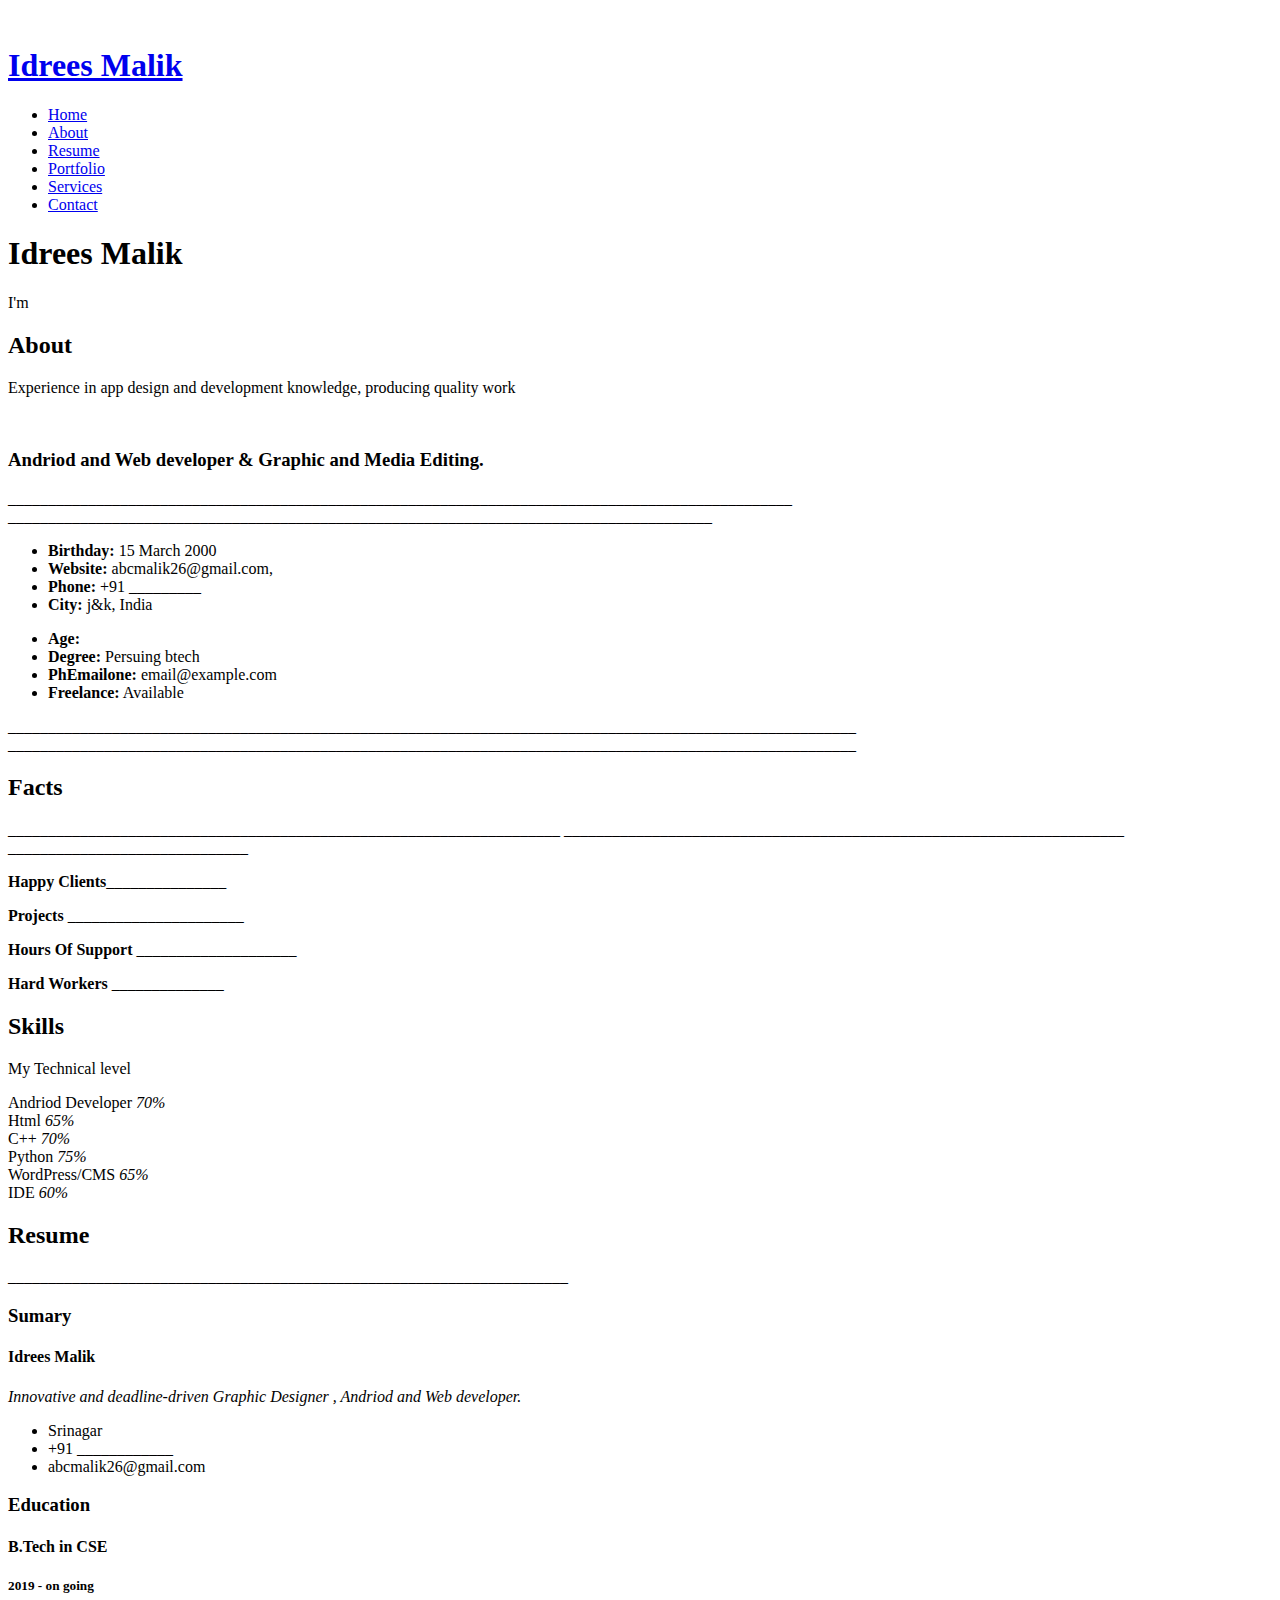
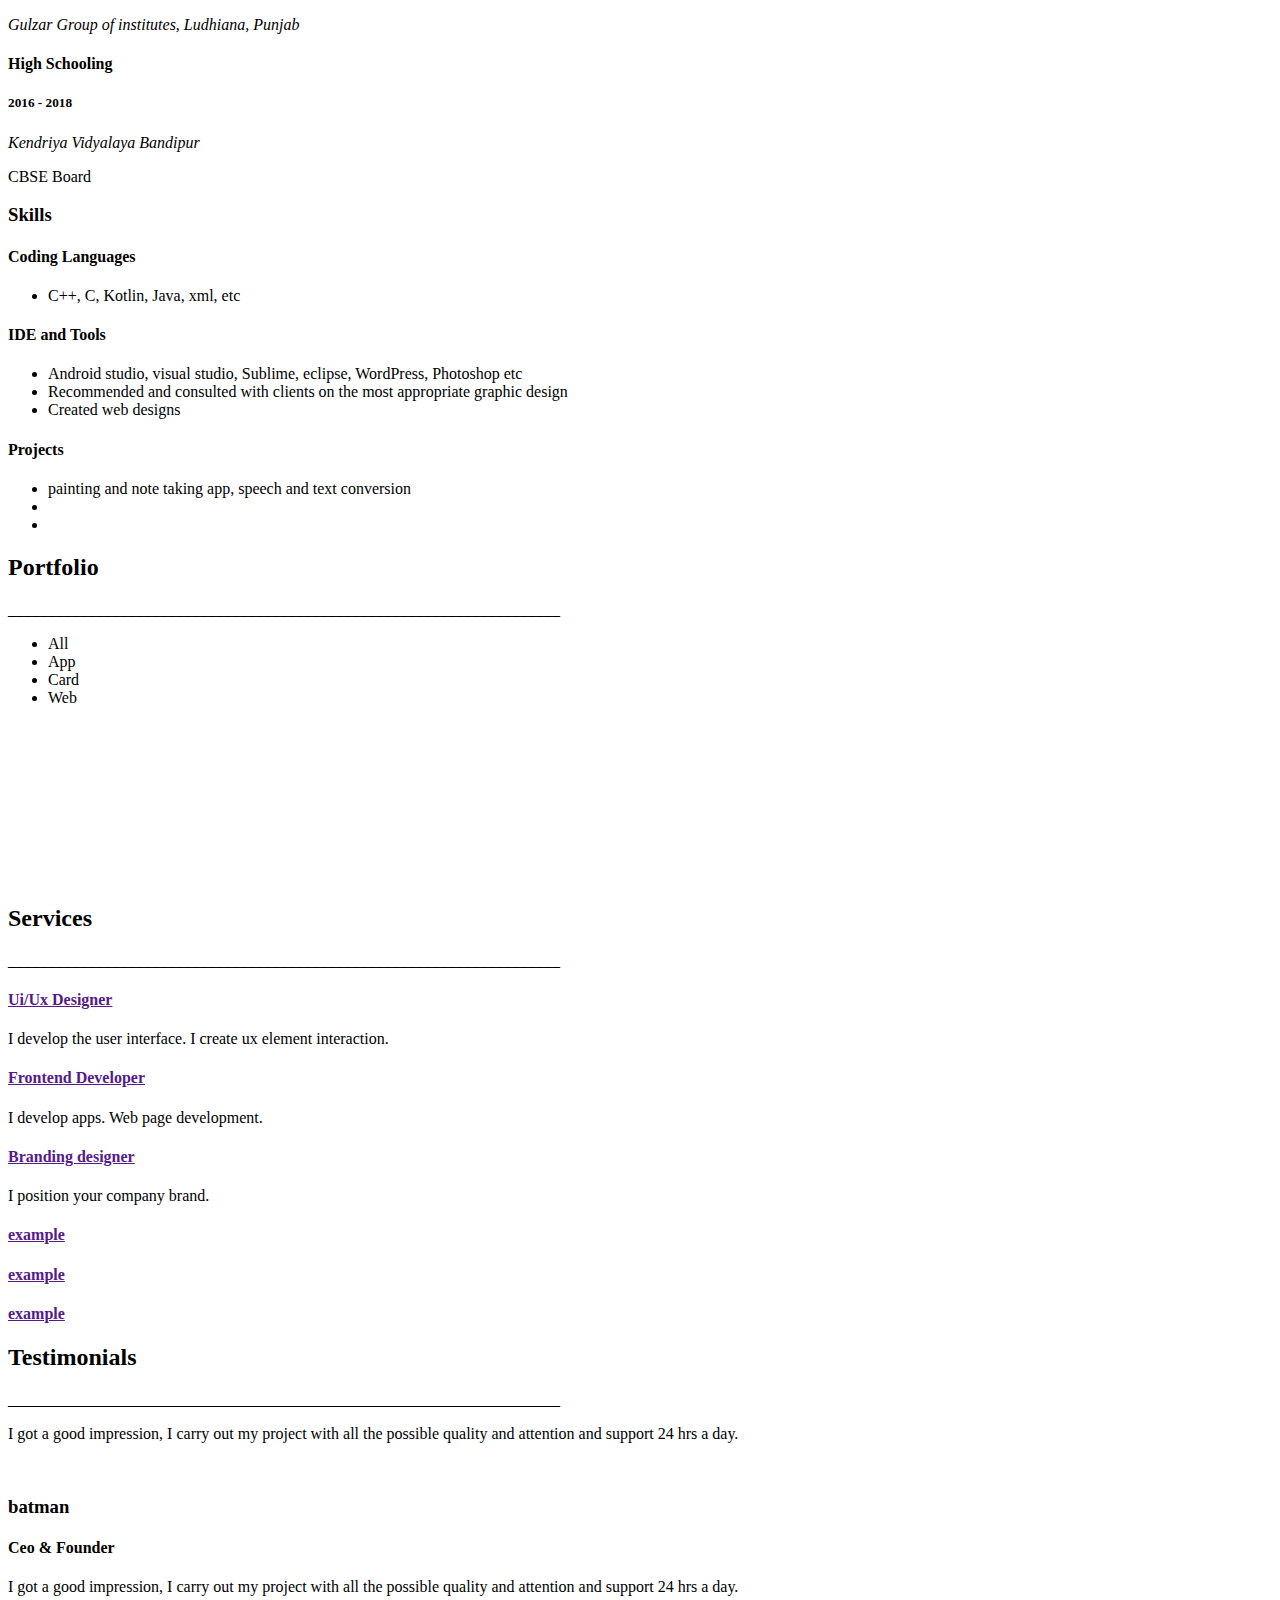
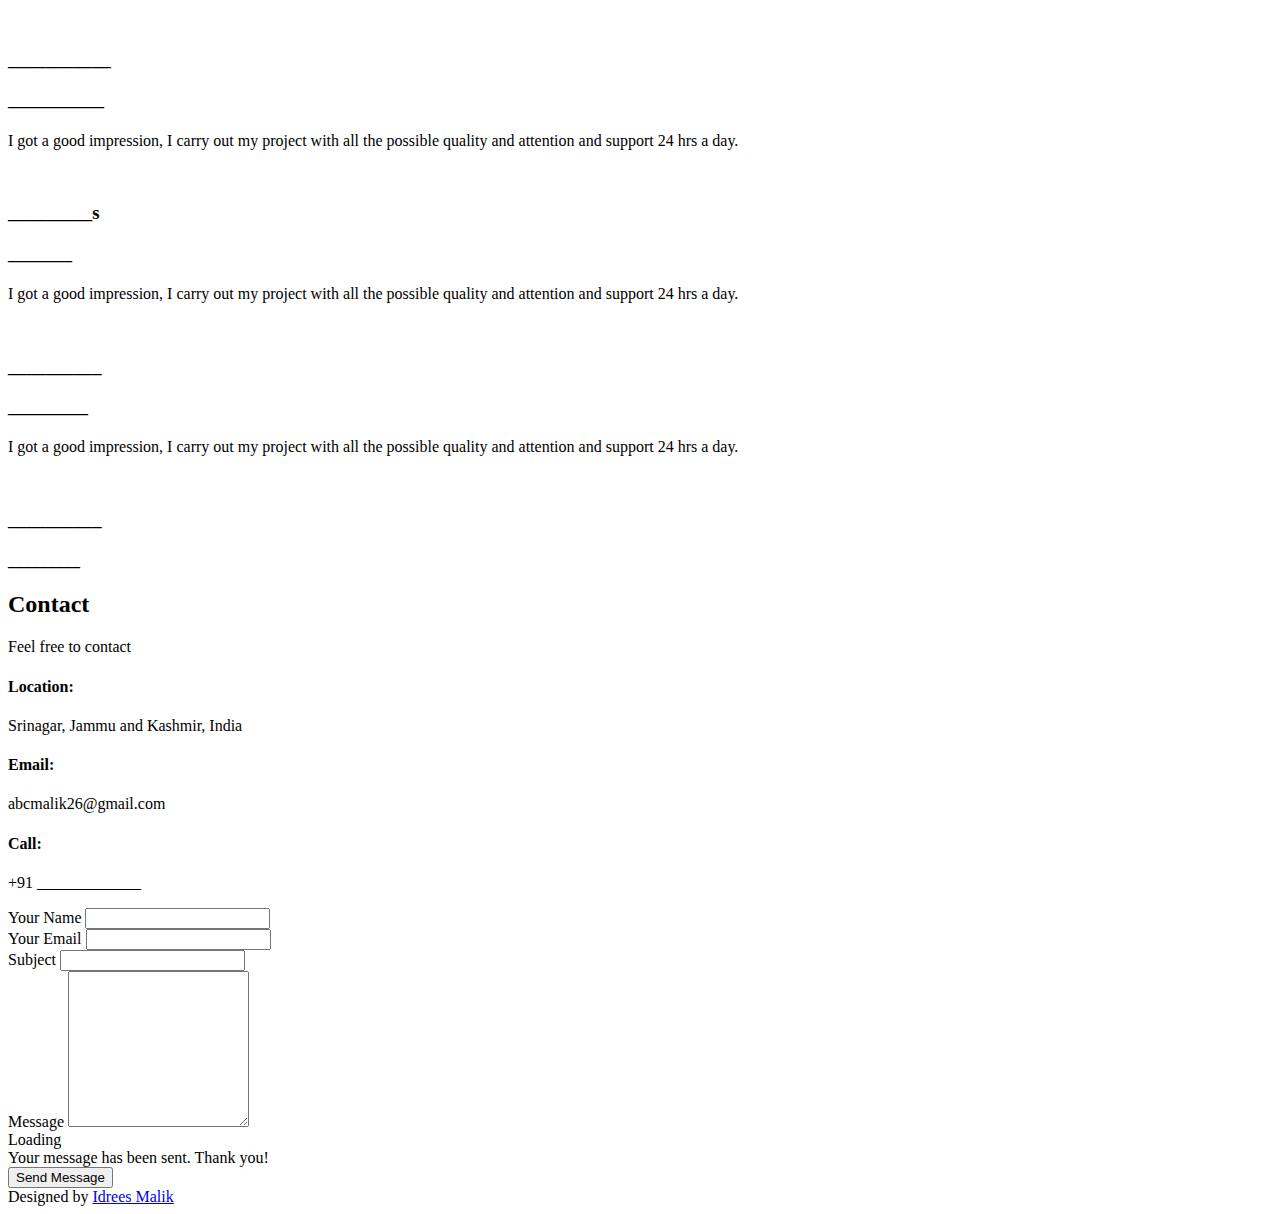
==== index.html @ e6364451 "Add files via upload" ====
<!DOCTYPE html>
<html lang="en">

<head>
  <meta charset="utf-8">
  <meta content="width=device-width, initial-scale=1.0" name="viewport">

  <title>Index</title>
  <meta content="" name="description">
  <meta content="" name="keywords">

  <!-- Favicons -->
  <link href="assets/img/favicon.png" rel="icon">
  <link href="assets/img/apple-touch-icon.png" rel="apple-touch-icon">

  <!-- Google Fonts -->
  <link href="https://fonts.googleapis.com/css?family=Open+Sans:300,300i,400,400i,600,600i,700,700i|Raleway:300,300i,400,400i,500,500i,600,600i,700,700i|Poppins:300,300i,400,400i,500,500i,600,600i,700,700i" rel="stylesheet">

  <!-- CSS Files -->
  <link href="assets/design/" rel="stylesheet">
  <link href="assets/design/bootstrap/css/bootstrap.min.css" rel="stylesheet">
  <link href="assets/design/bootstrap-icons/bootstrap-icons.css" rel="stylesheet">
  <link href="assets/design/boxicons/css/boxicons.min.css" rel="stylesheet">
  <link href="assets/design/glightbox/css/glightbox.min.css" rel="stylesheet">
  <link href="assets/design/swiper/swiper-bundle.min.css" rel="stylesheet">

  <!-- Main CSS File -->
  <link href="assets/css/style.css" rel="stylesheet">

  
</head>

<body>

  <!-- ======= Mobile nav toggle button ======= -->
  <i class="bi bi-list mobile-nav-toggle d-xl-none"></i>

  <!-- ======= Header ======= -->
  <header id="header">
    <div class="d-flex flex-column">

      <div class="profile">
        <img src="assets/img/profile-img.jpg" alt="" class="img-fluid rounded-circle">
        <h1 class="text-light"><a href="index.html">Idrees Malik</a></h1>
        <div class="social-links mt-3 text-center">
          <a href="#" class="twitter"><i class="bx bxl-twitter"></i></a>
          <a href="#" class="facebook"><i class="bx bxl-facebook"></i></a>
          <a href="#" class="instagram"><i class="bx bxl-instagram"></i></a>
          <a href="#" class="google-plus"><i class="bx bxl-skype"></i></a>
          <a href="#" class="linkedin"><i class="bx bxl-linkedin"></i></a>
        </div>
      </div>

      <nav id="navbar" class="nav-menu navbar">
        <ul>
          <li><a href="#hero" class="nav-link scrollto active"><i class="bx bx-home"></i> <span>Home</span></a></li>
          <li><a href="#about" class="nav-link scrollto"><i class="bx bx-user"></i> <span>About</span></a></li>
  
          <li><a href="#resume" class="nav-link scrollto"><i class="bx bx-file-blank"></i> <span>Resume</span></a></li>
          <li><a href="#portfolio" class="nav-link scrollto"><i class="bx bx-book-content"></i> <span>Portfolio</span></a></li>
          <li><a href="#services" class="nav-link scrollto"><i class="bx bx-server"></i> <span>Services</span></a></li>
          <li><a href="#contact" class="nav-link scrollto"><i class="bx bx-envelope"></i> <span>Contact</span></a></li>
        </ul>
      </nav><!-- .nav-menu -->
    </div>
  </header><!-- End Header -->

  <!-- ======= Hero Section ======= -->
  <section id="hero" class="d-flex flex-column justify-content-center align-items-center">
    <div class="hero-container" data-aos="fade-in">
      <h1>Idrees Malik</h1>
      <p>I'm <span class="typed" data-typed-items=" Developer, Designer , Photographer"></span></p>
    </div>
  </section><!-- End Hero -->

  <main id="main">

    <!-- ======= About Section ======= -->
      <!--About section-->
      <section id="about" class="about">
        <div class="container"></div>
       
        <div class="section-title">
            <h2>About</h2>
            <p> Experience in app design and development knowledge, producing quality work</p>
        </div>

        <div class="row">
            <div class="col-lg-4" data-aos="fade-right">
                <img src="assets/img/profile-img.jpg" class="img-fluid" alt="">
            </div>
            <div class="col-lg-8 pt-4 pt-lg-0 content" data-aos="fade-left">
                <h3>Andriod and Web developer &amp; Graphic and Media Editing.</h3>
                <p class="fst-italic">
                __________________________________________________________________________________________________
                ________________________________________________________________________________________
                </p>
                <div class="row">
                    <div class="col-lg-6">
                        <ul>
                            <li><i class="bi bi-chevron-right"></i> <strong>Birthday:</strong> <span>15 March 2000</span></li>
                            <li><i class="bi bi-chevron-right"></i> <strong>Website:</strong> <span>abcmalik26@gmail.com,</span></li>
                            <li><i class="bi bi-chevron-right"></i> <strong>Phone:</strong> <span>+91 _________</span></li>
                            <li><i class="bi bi-chevron-right"></i> <strong>City:</strong> <span>j&k, India</span></li>
                          </ul>
                    </div>
                    <div class="col-lg-6">
                        <ul>
                            <li><i class="bi bi-chevron-right"></i> <strong>Age:</strong> <span></span></li>
                            <li><i class="bi bi-chevron-right"></i> <strong>Degree:</strong> <span>Persuing btech</span></li>
                            <li><i class="bi bi-chevron-right"></i> <strong>PhEmailone:</strong> <span>email@example.com</span></li>
                            <li><i class="bi bi-chevron-right"></i> <strong>Freelance:</strong> <span>Available</span></li>
                          </ul>
                    </div>
                </div>
                <p>
                   __________________________________________________________________________________________________________
                   __________________________________________________________________________________________________________
                </p>
            </div>

        </div>
    </div>
    </section><!--about section end-->

    <!--Facts section-->

    <section id="facts" class="facts">
        <div class="container">

            <div class="section-title">
                <h2>Facts</h2>
                <p>_____________________________________________________________________
                  ______________________________________________________________________
                  ______________________________</p>
            </div>
            <div class="row no-gutters">
                <div class="col-lg-3 col-md-6 d-md-flex align-items-md-stretch" data-aos="fade-up">
                    <div class="count-box">
                        <i class="bi bi-emoji-smile"></i>
                        <span data-purecounter-start="0" data-purecounter-end="150" data-purecounter-duration="1" class="purecounter"></span>
                        <p><strong>Happy Clients</strong>_______________ </p>

                    </div>
                </div>
                <div class="col-lg-3 col-md-6 d-md-flex align-items-md-stretch"></div>
                <div class="count-box">
                    <i class="bi bi-journal-richtext"></i>
                    <span data-purecounter-start="0" data-purecounter-end="12" data-purecounter-duration="1" class="purecounter"></span>
                    <p><strong>Projects</strong> ______________________</p>
                </div>
            </div>
            <div class="col-lg-3 col-md-6 d-md-flex align-items-md-stretch" data-aos="fade-up" data-aos-delay="200">
                <div class="count-box">
                  <i class="bi bi-headset"></i>
                  <span data-purecounter-start="0" data-purecounter-end="145" data-purecounter-duration="1" class="purecounter"></span>
                  <p><strong>Hours Of Support</strong> ____________________</p>
                  </div>
                  </div>
                  <div class="col-lg-3 col-md-6 d-md-flex align-items-md-stretch" data-aos="fade-up" data-aos-delay="300">
                    <div class="count-box">
                      <i class="bi bi-people"></i>
                      <span data-purecounter-start="0" data-purecounter-end="7" data-purecounter-duration="1" class="purecounter"></span>
                      <p><strong>Hard Workers</strong> ______________</p>
                    </div>
                  </div>   

                   </div>

      </div>
    </section><!-- End Facts Section -->

    <!-- ======= Skills Section ======= -->
    <!-- ======= Skills Section ======= -->
    <section id="skills" class="skills section-bg">
      <div class="container">

        <div class="section-title">
          <h2>Skills</h2>
          <p>My Technical level</p>
        </div>

        <div class="row skills-content">

          <div class="col-lg-6" data-aos="fade-up">

            <div class="progress">
              <span class="skill">Andriod Developer <i class="val">70%</i></span>
              <div class="progress-bar-wrap">
                <div class="progress-bar" role="progressbar" aria-valuenow="100" aria-valuemin="0" aria-valuemax="100"></div>
              </div>
            </div>

            <div class="progress">
              <span class="skill">Html <i class="val">65%</i></span>
              <div class="progress-bar-wrap">
                <div class="progress-bar" role="progressbar" aria-valuenow="90" aria-valuemin="0" aria-valuemax="100"></div>
              </div>
            </div>

            <div class="progress">
              <span class="skill">C++ <i class="val">70%</i></span>
              <div class="progress-bar-wrap">
                <div class="progress-bar" role="progressbar" aria-valuenow="75" aria-valuemin="0" aria-valuemax="100"></div>
              </div>
            </div>

          </div>

          <div class="col-lg-6" data-aos="fade-up" data-aos-delay="100">

            <div class="progress">
              <span class="skill">Python <i class="val">75%</i></span>
              <div class="progress-bar-wrap">
                <div class="progress-bar" role="progressbar" aria-valuenow="80" aria-valuemin="0" aria-valuemax="100"></div>
              </div>
            </div>

            <div class="progress">
              <span class="skill">WordPress/CMS <i class="val">65%</i></span>
              <div class="progress-bar-wrap">
                <div class="progress-bar" role="progressbar" aria-valuenow="90" aria-valuemin="0" aria-valuemax="100"></div>
              </div>
            </div>

            <div class="progress">
              <span class="skill">IDE <i class="val">60%</i></span>
              <div class="progress-bar-wrap">
                <div class="progress-bar" role="progressbar" aria-valuenow="55" aria-valuemin="0" aria-valuemax="100"></div>
              </div>
            </div>

          </div>

        </div>

      </div>
    </section><!-- End Skills Section -->

    <!-- End Skills Section -->

    <!-- ======= Resume Section ======= -->
    <section id="resume" class="resume">
      <div class="container">

        <div class="section-title">
          <h2>Resume</h2>
          <p>______________________________________________________________________</p>
        </div>

        <div class="row">
          <div class="col-lg-6" data-aos="fade-up">
            <h3 class="resume-title">Sumary</h3>
            <div class="resume-item pb-0">
              <h4>Idrees Malik</h4>
              <p><em>Innovative and deadline-driven Graphic Designer , Andriod and Web developer.</em></p>
              <ul>
                <li>Srinagar</li>
                <li>+91 ____________</li>
                <li>abcmalik26@gmail.com</li>
              </ul>
            </div>

            <h3 class="resume-title">Education</h3>
            <div class="resume-item">
              <h4>B.Tech in CSE</h4>
              <h5>2019 - on going</h5>
              <p><em>Gulzar Group of institutes, Ludhiana, Punjab</em></p>
              <p></p>
            </div>
            <div class="resume-item">
              <h4>High Schooling</h4>
              <h5>2016 - 2018</h5>
              <p><em>Kendriya Vidyalaya Bandipur </em></p>
              <p>CBSE Board</p>
            </div>
          </div>
          <div class="col-lg-6" data-aos="fade-up" data-aos-delay="100">
            <h3 class="resume-title">Skills</h3>
            <div class="resume-item">
              <h4>Coding Languages</h4>
              <p><em> </em></p>
              <ul>
                <li>C++, C, Kotlin, Java, xml, etc</li>
               
              </ul>
            </div>
            <div class="resume-item">
              <h4>IDE and Tools</h4>
              <p><em></em></p>
              <ul>
                <li>Android studio, visual studio, Sublime, eclipse,
                  WordPress, Photoshop etc</li>
                  <li>Recommended and consulted with clients on the most appropriate graphic design</li>
                  <li>Created web designs</li>
              </ul>
            </div>
            <div class="resume-item">
              <h4>Projects</h4>
              <p><em></em></p>
              <ul>
                <li>painting and note taking app, speech and text conversion </li>
                  <li></li>
                  <li></li>
              </ul>
            </div>
          </div>
        </div>

      </div>
    </section><!-- End Resume Section -->

    <!-- ======= Portfolio Section ======= -->
    <section id="portfolio" class="portfolio section-bg">
      <div class="container">

        <div class="section-title">
          <h2>Portfolio</h2>
          <p>_____________________________________________________________________</p>
        </div>

        <div class="row" data-aos="fade-up">
          <div class="col-lg-12 d-flex justify-content-center">
            <ul id="portfolio-flters">
              <li data-filter="*" class="filter-active">All</li>
              <li data-filter=".filter-app">App</li>
              <li data-filter=".filter-card">Card</li>
              <li data-filter=".filter-web">Web</li>
            </ul>
          </div>
        </div>

        <div class="row portfolio-container" data-aos="fade-up" data-aos-delay="100">

          <div class="col-lg-4 col-md-6 portfolio-item filter-app">
            <div class="portfolio-wrap">
              <img src="assets/img/portfolio/portfolio-1.jpg" class="img-fluid" alt="">
              <div class="portfolio-links">
                <a href="assets/img/portfolio/portfolio-1.jpg" data-gallery="portfolioGallery" class="portfolio-lightbox" title="App 1"><i class="bx bx-plus"></i></a>
                <a href="portfolio-details.html" title="More Details"><i class="bx bx-link"></i></a>
              </div>
            </div>
          </div>

          <div class="col-lg-4 col-md-6 portfolio-item filter-web">
            <div class="portfolio-wrap">
              <img src="assets/img/portfolio/portfolio-2.jpg" class="img-fluid" alt="">
              <div class="portfolio-links">
                <a href="assets/img/portfolio/portfolio-2.jpg" data-gallery="portfolioGallery" class="portfolio-lightbox" title="Web 3"><i class="bx bx-plus"></i></a>
                <a href="portfolio-details.html" title="More Details"><i class="bx bx-link"></i></a>
              </div>
            </div>
          </div>

          <div class="col-lg-4 col-md-6 portfolio-item filter-app">
            <div class="portfolio-wrap">
              <img src="assets/img/portfolio/portfolio-3.jpg" class="img-fluid" alt="">
              <div class="portfolio-links">
                <a href="assets/img/portfolio/portfolio-3.jpg" data-gallery="portfolioGallery" class="portfolio-lightbox" title="App 2"><i class="bx bx-plus"></i></a>
                <a href="portfolio-details.html" title="More Details"><i class="bx bx-link"></i></a>
              </div>
            </div>
          </div>

          <div class="col-lg-4 col-md-6 portfolio-item filter-card">
            <div class="portfolio-wrap">
              <img src="assets/img/portfolio/portfolio-4.jpg" class="img-fluid" alt="">
              <div class="portfolio-links">
                <a href="assets/img/portfolio/portfolio-4.jpg" data-gallery="portfolioGallery" class="portfolio-lightbox" title="Card 2"><i class="bx bx-plus"></i></a>
                <a href="portfolio-details.html" title="More Details"><i class="bx bx-link"></i></a>
              </div>
            </div>
          </div>

          <div class="col-lg-4 col-md-6 portfolio-item filter-web">
            <div class="portfolio-wrap">
              <img src="assets/img/portfolio/portfolio-5.jpg" class="img-fluid" alt="">
              <div class="portfolio-links">
                <a href="assets/img/portfolio/portfolio-5.jpg" data-gallery="portfolioGallery" class="portfolio-lightbox" title="Web 2"><i class="bx bx-plus"></i></a>
                <a href="portfolio-details.html" title="More Details"><i class="bx bx-link"></i></a>
              </div>
            </div>
          </div>

          <div class="col-lg-4 col-md-6 portfolio-item filter-app">
            <div class="portfolio-wrap">
              <img src="assets/img/portfolio/portfolio-6.jpg" class="img-fluid" alt="">
              <div class="portfolio-links">
                <a href="assets/img/portfolio/portfolio-6.jpg" data-gallery="portfolioGallery" class="portfolio-lightbox" title="App 3"><i class="bx bx-plus"></i></a>
                <a href="portfolio-details.html" title="More Details"><i class="bx bx-link"></i></a>
              </div>
            </div>
          </div>

          <div class="col-lg-4 col-md-6 portfolio-item filter-card">
            <div class="portfolio-wrap">
              <img src="assets/img/portfolio/portfolio-7.jpg" class="img-fluid" alt="">
              <div class="portfolio-links">
                <a href="assets/img/portfolio/portfolio-7.jpg" data-gallery="portfolioGallery" class="portfolio-lightbox" title="Card 1"><i class="bx bx-plus"></i></a>
                <a href="portfolio-details.html" title="More Details"><i class="bx bx-link"></i></a>
              </div>
            </div>
          </div>

          <div class="col-lg-4 col-md-6 portfolio-item filter-card">
            <div class="portfolio-wrap">
              <img src="assets/img/portfolio/portfolio-8.jpg" class="img-fluid" alt="">
              <div class="portfolio-links">
                <a href="assets/img/portfolio/portfolio-8.jpg" data-gallery="portfolioGallery" class="portfolio-lightbox" title="Card 3"><i class="bx bx-plus"></i></a>
                <a href="portfolio-details.html" title="More Details"><i class="bx bx-link"></i></a>
              </div>
            </div>
          </div>

          <div class="col-lg-4 col-md-6 portfolio-item filter-web">
            <div class="portfolio-wrap">
              <img src="assets/img/portfolio/portfolio-9.jpg" class="img-fluid" alt="">
              <div class="portfolio-links">
                <a href="assets/img/portfolio/portfolio-9.jpg" data-gallery="portfolioGallery" class="portfolio-lightbox" title="Web 3"><i class="bx bx-plus"></i></a>
                <a href="portfolio-details.html" title="More Details"><i class="bx bx-link"></i></a>
              </div>
            </div>
          </div>

        </div>

      </div>
    </section><!-- End Portfolio Section -->

    <!-- ======= Services Section ======= -->
    <section id="services" class="services">
      <div class="container">

        <div class="section-title">
          <h2>Services</h2>
          <p>_____________________________________________________________________</p>
        </div>

        <div class="row">
          <div class="col-lg-4 col-md-6 icon-box" data-aos="fade-up">
            <div class="icon"><i class="bi bi-briefcase"></i></div>
            <h4 class="title"><a href="">Ui/Ux
              Designer</a></h4>
            <p class="description">
              I develop the user interface.
              
              I create ux element interaction.
              
              </p>
          </div>
          <div class="col-lg-4 col-md-6 icon-box" data-aos="fade-up" data-aos-delay="100">
            <div class="icon"><i class="bi bi-card-checklist"></i></div>
            <h4 class="title"><a href="">Frontend Developer</a></h4>
            <p class="description">
              I develop apps.
              
              Web page development.
              
              </p>
          </div>
          <div class="col-lg-4 col-md-6 icon-box" data-aos="fade-up" data-aos-delay="200">
            <div class="icon"><i class="bi bi-bar-chart"></i></div>
            <h4 class="title"><a href="">Branding designer</a></h4>
            <p class="description">
              
              I position your company brand.</p>
          </div>
          <div class="col-lg-4 col-md-6 icon-box" data-aos="fade-up" data-aos-delay="300">
            <div class="icon"><i class="bi bi-binoculars"></i></div>
            <h4 class="title"><a href="">example</a></h4>
            <p class="description"></p>
          </div>
          <div class="col-lg-4 col-md-6 icon-box" data-aos="fade-up" data-aos-delay="400">
            <div class="icon"><i class="bi bi-brightness-high"></i></div>
            <h4 class="title"><a href="">example</a></h4>
            <p class="description"></p>
          </div>
          <div class="col-lg-4 col-md-6 icon-box" data-aos="fade-up" data-aos-delay="500">
            <div class="icon"><i class="bi bi-calendar4-week"></i></div>
            <h4 class="title"><a href="">example</a></h4>
            <p class="description"></p>
          </div>
        </div>

      </div>
    </section><!-- End Services Section -->

    <!-- ======= Testimonials Section ======= -->
    <section id="testimonials" class="testimonials section-bg">
      <div class="container">

        <div class="section-title">
          <h2>Testimonials</h2>
          <p>_____________________________________________________________________</p>
        </div>

        <div class="testimonials-slider swiper-container" data-aos="fade-up" data-aos-delay="100">
          <div class="swiper-wrapper">

            <div class="swiper-slide">
              <div class="testimonial-item" data-aos="fade-up">
                <p>
                  <i class="bx bxs-quote-alt-left quote-icon-left"></i>
                  I got a good impression, I carry out my project with all the possible quality and attention and support 24 hrs a day.
                  <i class="bx bxs-quote-alt-right quote-icon-right"></i>
                </p>
                <img src="assets/img/testimonials/testimonials-1.jpg" class="testimonial-img" alt="">
                <h3>batman</h3>
                <h4>Ceo &amp; Founder</h4>
              </div>
            </div><!-- End testimonial item -->

            <div class="swiper-slide">
              <div class="testimonial-item" data-aos="fade-up" data-aos-delay="100">
                <p>
                  <i class="bx bxs-quote-alt-left quote-icon-left"></i>
                  I got a good impression, I carry out my project with all the possible quality and attention and support 24 hrs a day.
                  <i class="bx bxs-quote-alt-right quote-icon-right"></i>
                </p>
                <img src="assets/img/testimonials/testimonials-2.jpg" class="testimonial-img" alt="">
                <h3>___________</h3>
                <h4>____________</h4>
              </div>
            </div><!-- End testimonial item -->

            <div class="swiper-slide">
              <div class="testimonial-item" data-aos="fade-up" data-aos-delay="200">
                <p>
                  <i class="bx bxs-quote-alt-left quote-icon-left"></i>
                  I got a good impression, I carry out my project with all the possible quality and attention and support 24 hrs a day.
                  <i class="bx bxs-quote-alt-right quote-icon-right"></i>
                </p>
                <img src="assets/img/testimonials/testimonials-3.jpg" class="testimonial-img" alt="">
                <h3>_________s</h3>
                <h4>________</h4>
              </div>
            </div><!-- End testimonial item -->

            <div class="swiper-slide">
              <div class="testimonial-item" data-aos="fade-up" data-aos-delay="300">
                <p>
                  <i class="bx bxs-quote-alt-left quote-icon-left"></i>
                  I got a good impression, I carry out my project with all the possible quality and attention and support 24 hrs a day.
                  <i class="bx bxs-quote-alt-right quote-icon-right"></i>
                </p>
                <img src="assets/img/testimonials/testimonials-4.jpg" class="testimonial-img" alt="">
                <h3>__________</h3>
                <h4>__________</h4>
              </div>
            </div><!-- End testimonial item -->

            <div class="swiper-slide">
              <div class="testimonial-item" data-aos="fade-up" data-aos-delay="400">
                <p>
                  <i class="bx bxs-quote-alt-left quote-icon-left"></i>
                  I got a good impression, I carry out my project with all the possible quality and attention and support 24 hrs a day.
                  <i class="bx bxs-quote-alt-right quote-icon-right"></i>
                </p>
                <img src="assets/img/testimonials/testimonials-5.jpg" class="testimonial-img" alt="">
                <h3>__________</h3>
                <h4>_________</h4>
              </div>
            </div><!-- End testimonial item -->

          </div>
          <div class="swiper-pagination"></div>
        </div>

      </div>
    </section><!-- End Testimonials Section -->

    <!-- ======= Contact Section ======= -->
    <section id="contact" class="contact">
      <div class="container">

        <div class="section-title">
          <h2>Contact</h2>
          <p>Feel free to contact</p>
        </div>

        <div class="row" data-aos="fade-in">

          <div class="col-lg-5 d-flex align-items-stretch">
            <div class="info">
              <div class="address">
                <i class="bi bi-geo-alt"></i>
                <h4>Location:</h4>
                <p>Srinagar, Jammu and Kashmir, India</p>
              </div>

              <div class="email">
                <i class="bi bi-envelope"></i>
                <h4>Email:</h4>
                <p>abcmalik26@gmail.com</p>
              </div>

              <div class="phone">
                <i class="bi bi-phone"></i>
                <h4>Call:</h4>
                <p>+91 _____________</p>
              </div>

              
            </div>

          </div>

          <div class="col-lg-7 mt-5 mt-lg-0 d-flex align-items-stretch">
            <form action="forms/contact.php" method="post" role="form" class="php-email-form">
              <div class="row">
                <div class="form-group col-md-6">
                  <label for="name">Your Name</label>
                  <input type="text" name="name" class="form-control" id="name" required>
                </div>
                <div class="form-group col-md-6">
                  <label for="name">Your Email</label>
                  <input type="email" class="form-control" name="email" id="email" required>
                </div>
              </div>
              <div class="form-group">
                <label for="name">Subject</label>
                <input type="text" class="form-control" name="subject" id="subject" required>
              </div>
              <div class="form-group">
                <label for="name">Message</label>
                <textarea class="form-control" name="message" rows="10" required></textarea>
              </div>
              <div class="my-3">
                <div class="loading">Loading</div>
                <div class="error-message"></div>
                <div class="sent-message">Your message has been sent. Thank you!</div>
              </div>
              <div class="text-center"><button type="submit">Send Message</button></div>
            </form>
          </div>

        </div>

      </div>
    </section><!-- End Contact Section -->

  </main><!-- End #main -->

  <!-- ======= Footer ======= -->
  <footer id="footer">
    <div class="container">
     
      <div class="credits">
        Designed by <a href="Idrees Malik">Idrees Malik</a>
      </div>
    </div>
  </footer><!-- End  Footer -->

  <a href="#" class="back-to-top d-flex align-items-center justify-content-center"><i class="bi bi-arrow-up-short"></i></a>

  <!-- design JS Files -->
  <script src="assets/design/aos/aos.js"></script>
  <script src="assets/design/bootstrap/js/bootstrap.bundle.min.js"></script>
  <script src="assets/design/glightbox/js/glightbox.min.js"></script>
  <script src="assets/design/isotope-layout/isotope.pkgd.min.js"></script>
  <script src="assets/design/php-email-form/validate.js"></script>
  <script src="assets/design/purecounter/purecounter.js"></script>
  <script src="assets/design/swiper/swiper-bundle.min.js"></script>
  <script src="assets/design/typed.js/typed.min.js"></script>
  <script src="assets/design/waypoints/noframework.waypoints.js"></script>

  <!-- Main JS File -->
  <script src="assets/js/main.js"></script>

</body>

</html>
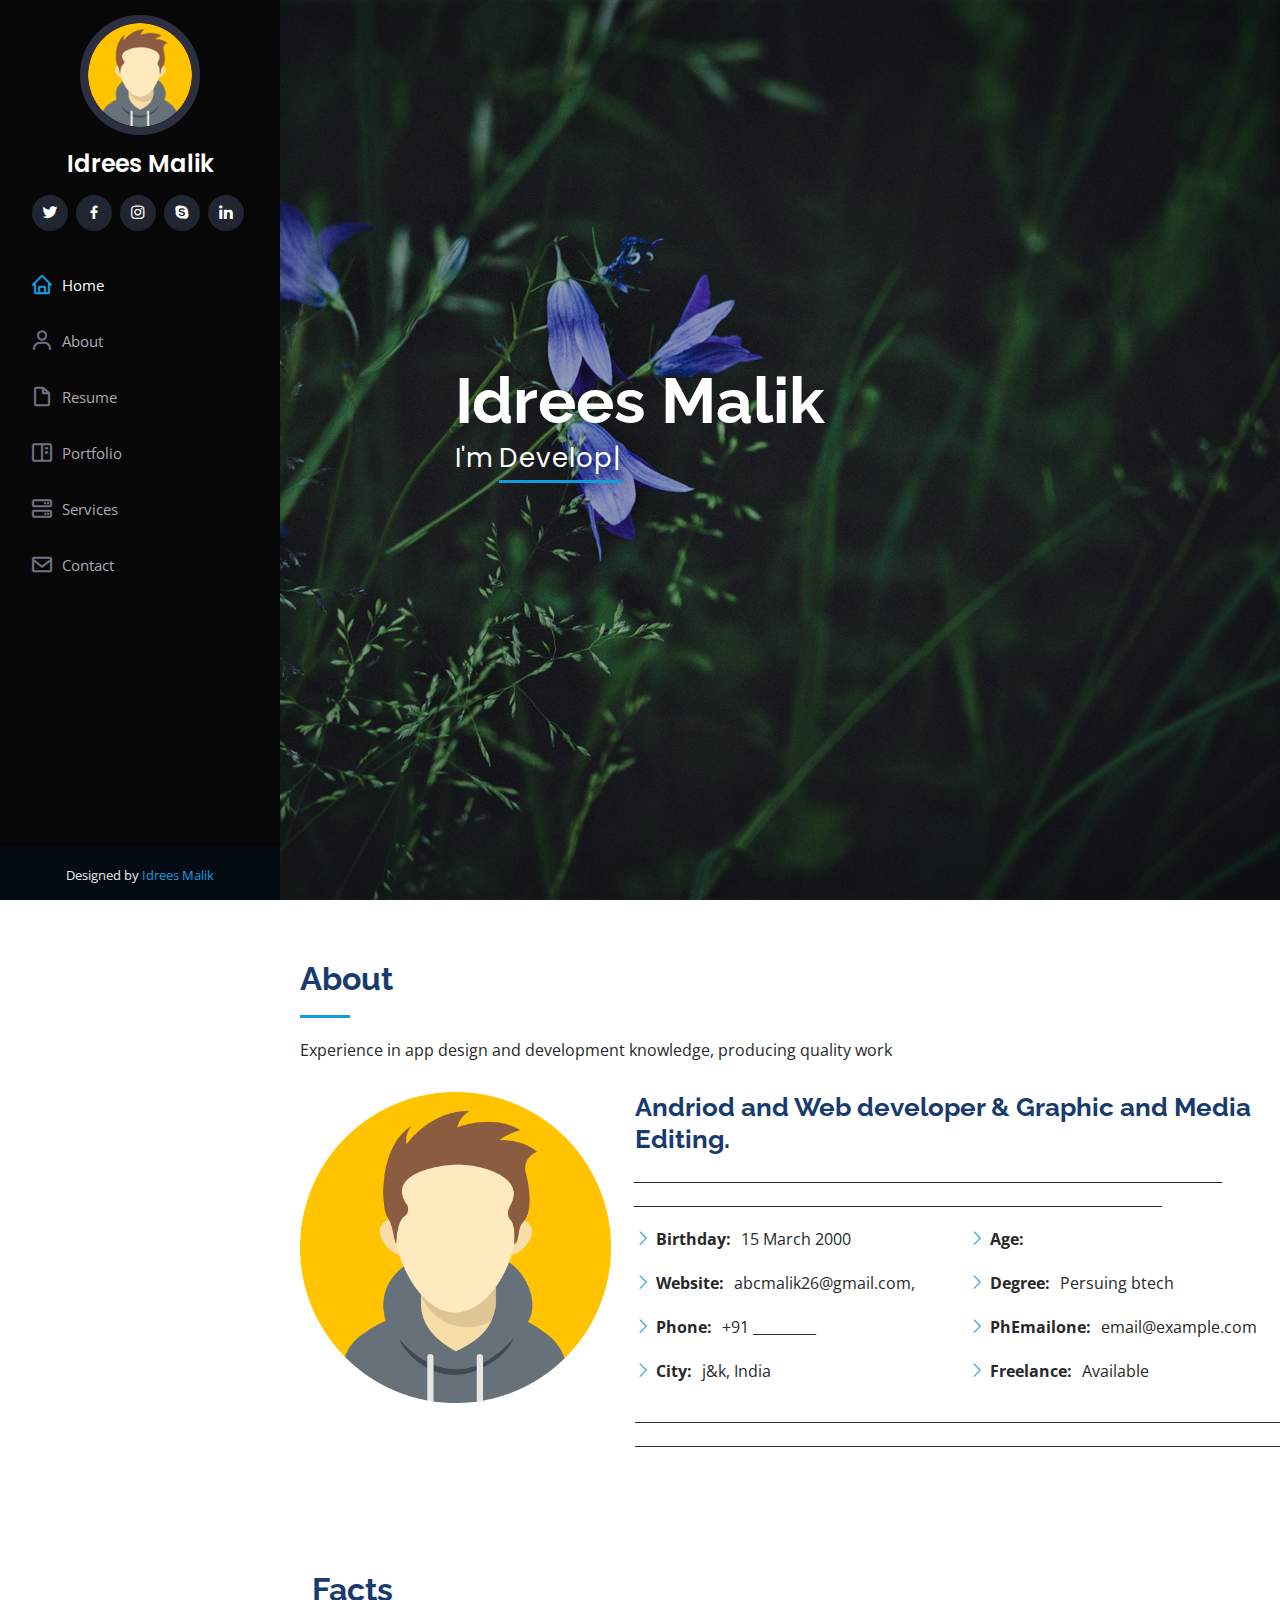
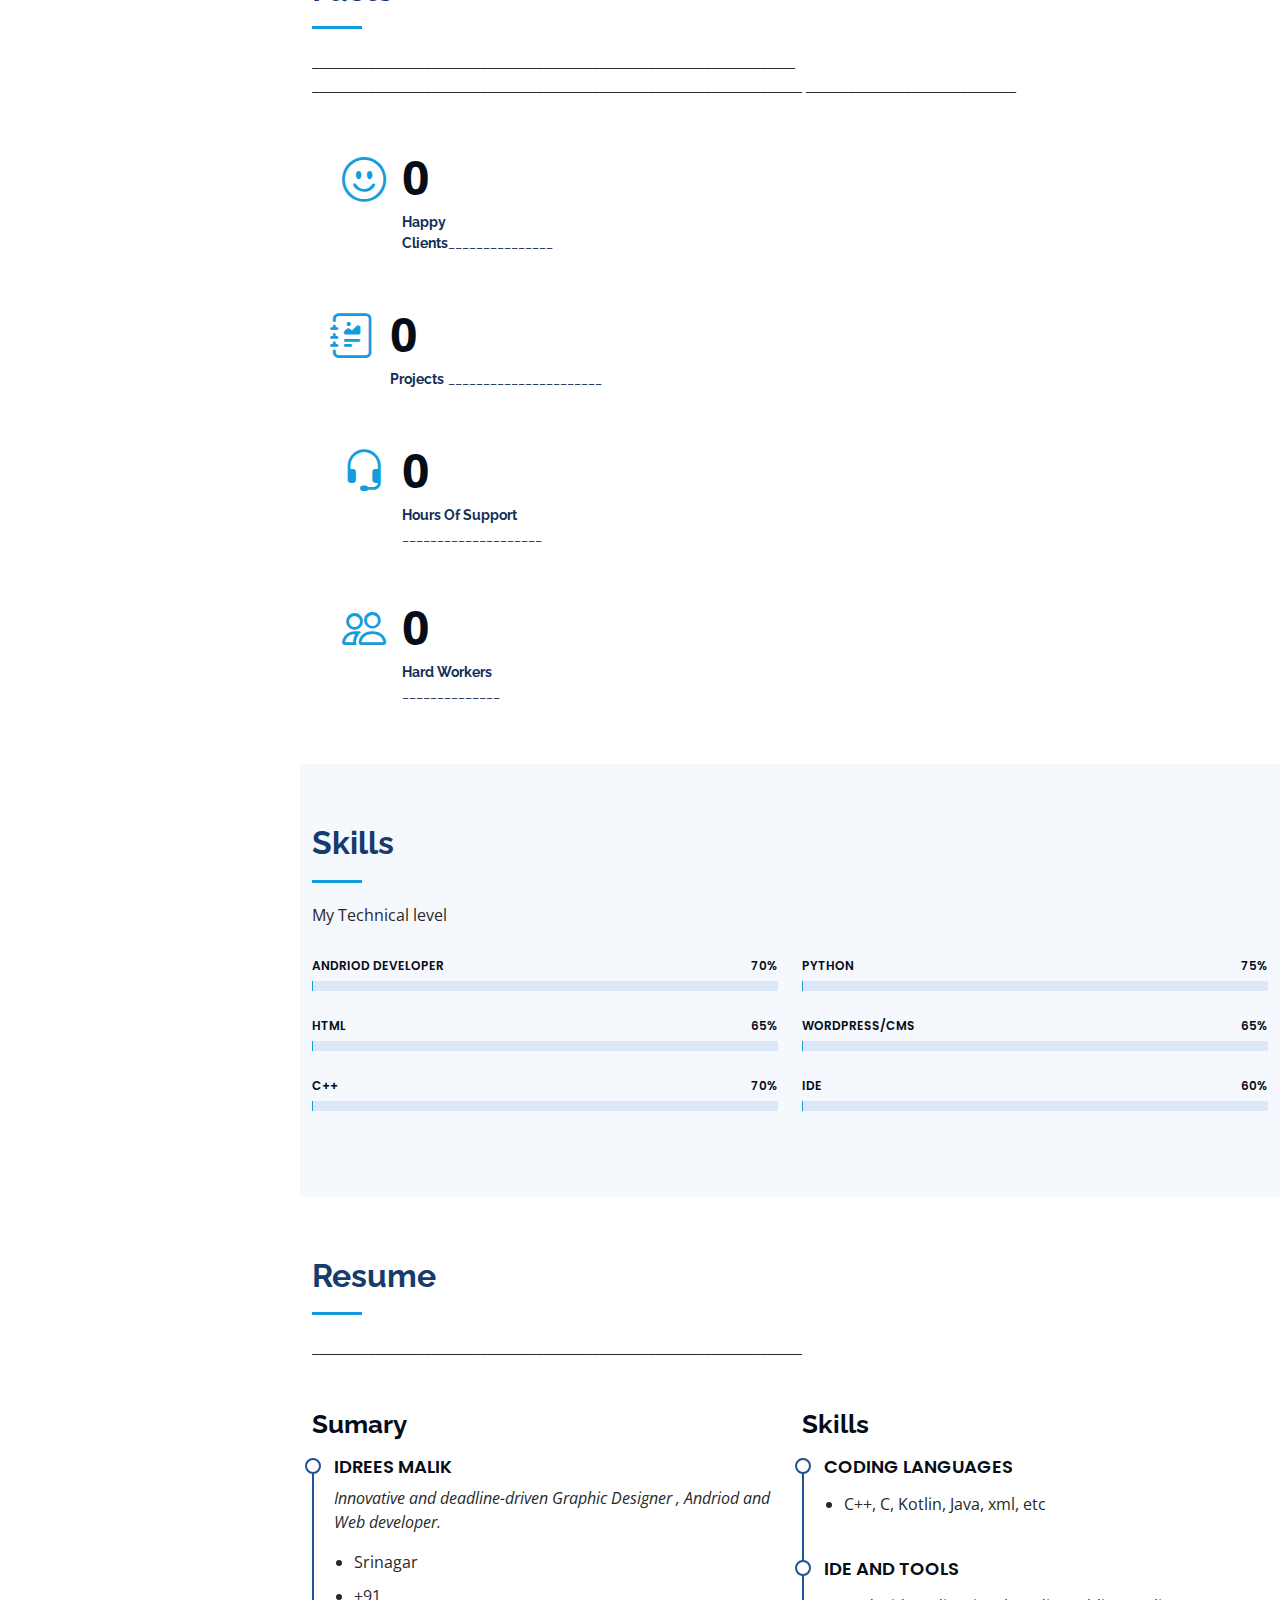
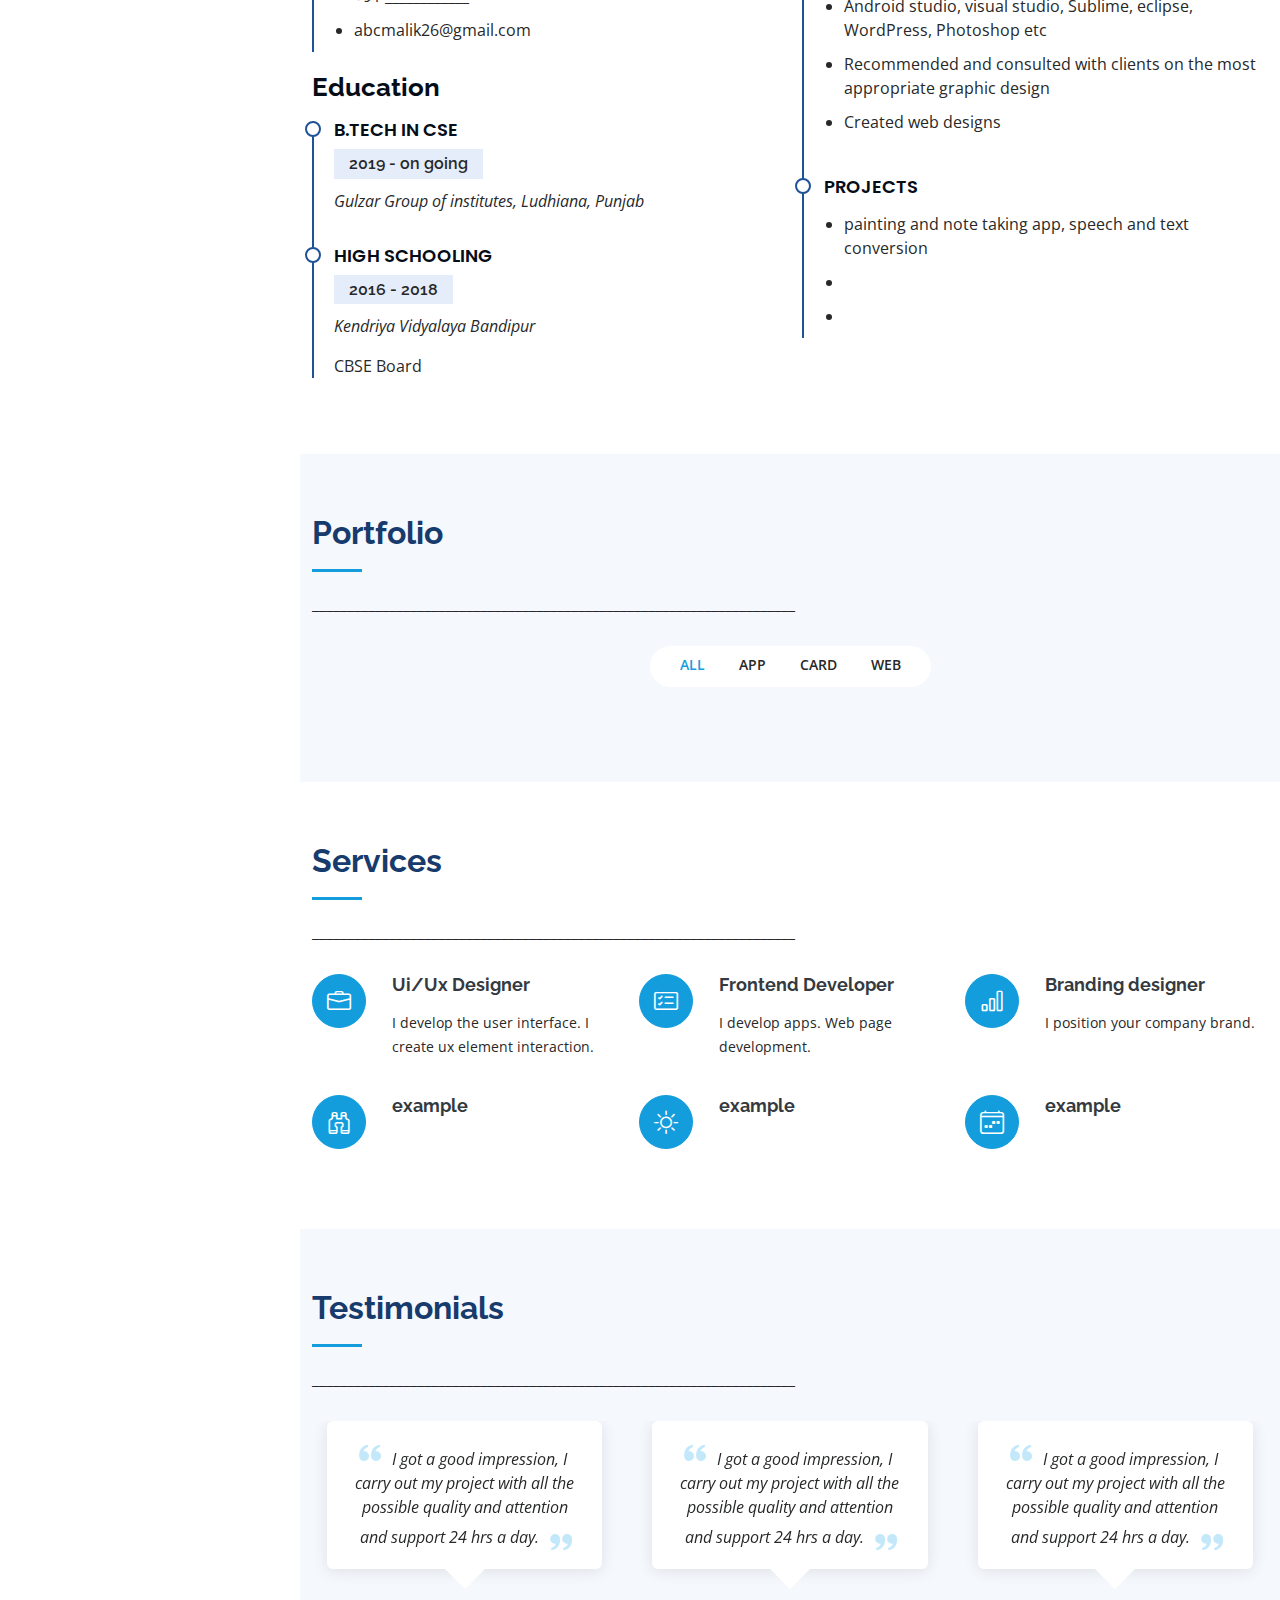
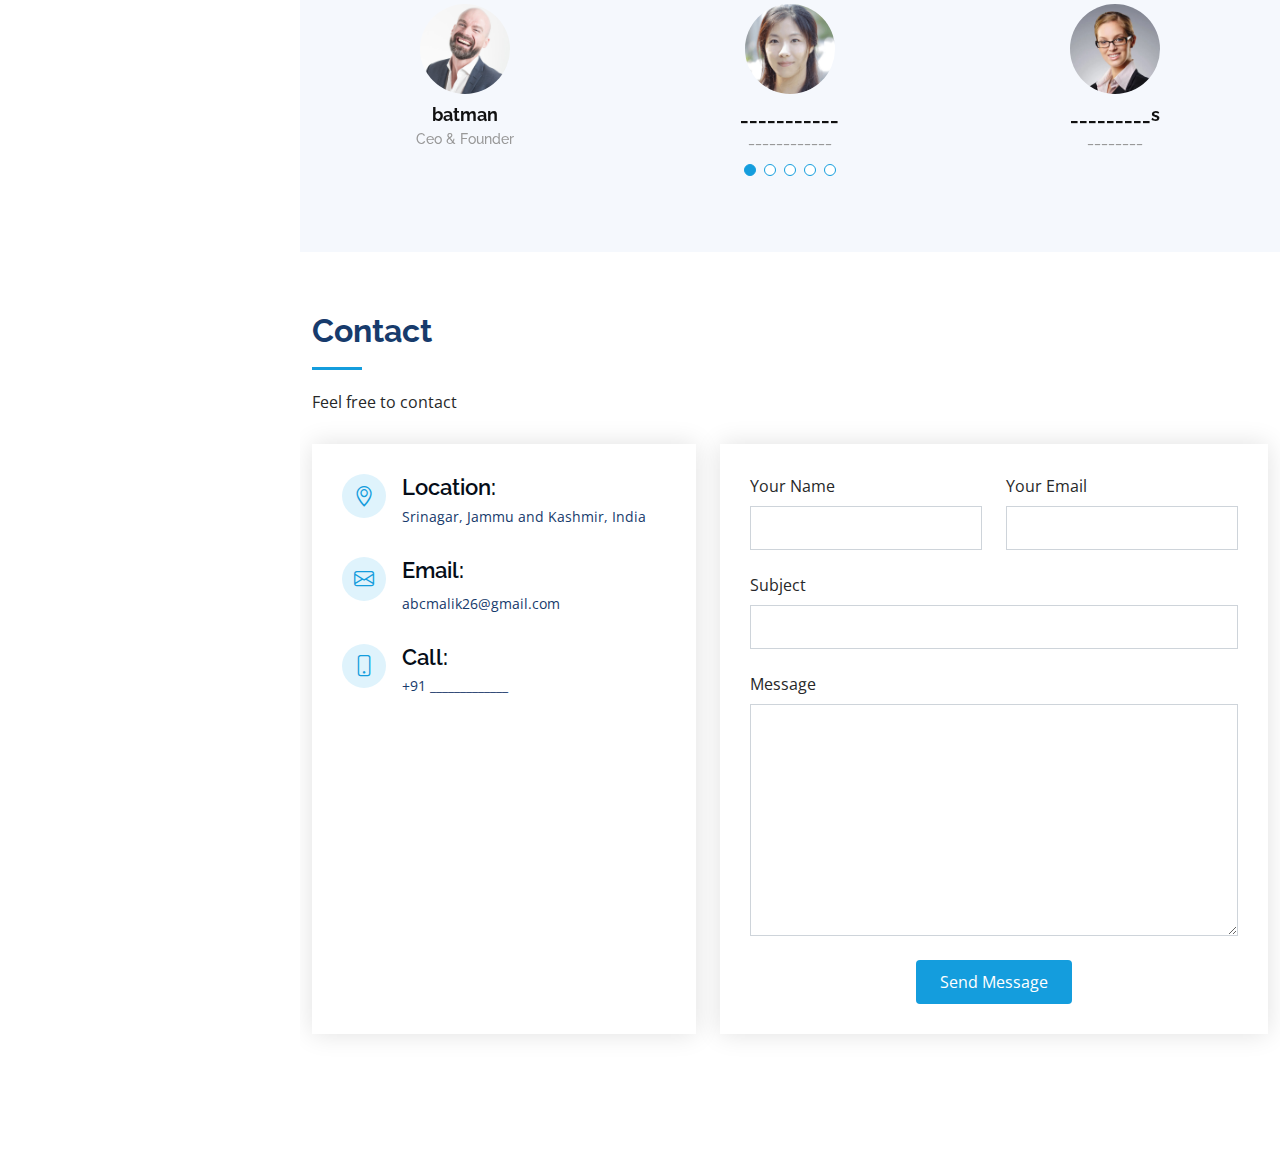
==== commit 0c67c28a: "Update index.html" ====
--- a/index.html
+++ b/index.html
@@ -330,7 +330,7 @@
           </div>
         </div>
 
-        <div class="row portfolio-container" data-aos="fade-up" data-aos-delay="100">
+<!--         <div class="row portfolio-container" data-aos="fade-up" data-aos-delay="100">
 
           <div class="col-lg-4 col-md-6 portfolio-item filter-app">
             <div class="portfolio-wrap">
@@ -420,7 +420,7 @@
                 <a href="portfolio-details.html" title="More Details"><i class="bx bx-link"></i></a>
               </div>
             </div>
-          </div>
+          </div> -->
 
         </div>
 
@@ -669,4 +669,4 @@
 
 </body>
 
-</html>+</html>
